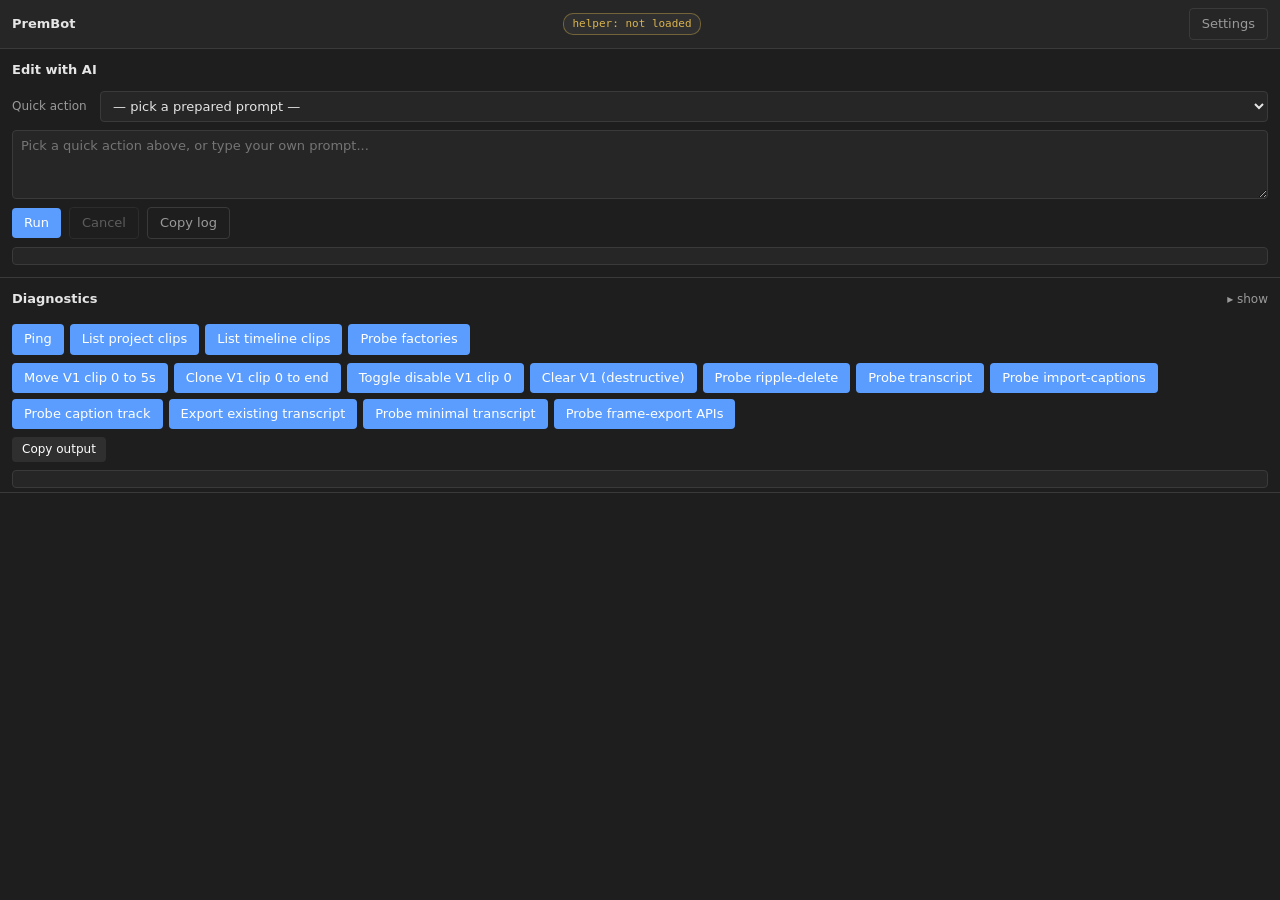
==== uxp/index.html @ 4f437da3 "ui: move frame-export probe to the Diagnostics buttons It's a diagnostic, not an AI prompt - belongs" ====
<!DOCTYPE html>
<html>
<head>
    <meta charset="utf-8">
    <title>PremBot</title>
    <link rel="stylesheet" href="./css/style.css">
</head>
<body>
    <header>
        <div class="brand">PremBot</div>
        <span id="helper-pill" class="pill pill-warn" title="Helper status">
            helper: checking…
        </span>
        <button id="btn-settings" class="ghost">Settings</button>
    </header>

    <section id="settings" class="panel hidden">
        <h3>Settings</h3>
        <label>
            Anthropic API key
            <input id="cfg-key" type="password" placeholder="sk-ant-...">
        </label>
        <label>
            OpenAI API key <span class="muted">(for Whisper transcription)</span>
            <input id="cfg-openai-key" type="password" placeholder="sk-...">
        </label>
        <label>
            Media folder <span class="muted">(where source audio lives - for bulk transcribe)</span>
            <input id="cfg-media-folder" type="text" placeholder="E:\Video">
        </label>
        <label>
            Model
            <select id="cfg-model">
                <option value="claude-sonnet-4-6">claude-sonnet-4-6 (fast)</option>
                <option value="claude-opus-4-7">claude-opus-4-7 (smart)</option>
                <option value="claude-haiku-4-5-20251001">claude-haiku-4-5 (cheap)</option>
            </select>
        </label>
        <div class="row">
            <button id="btn-save-settings">Save</button>
            <span id="settings-status" class="muted"></span>
        </div>
    </section>

    <section class="panel">
        <h3>Edit with AI</h3>
        <div class="row">
            <label class="quick-label">Quick action</label>
            <select id="quick-actions" class="quick-select">
                <option value="">— pick a prepared prompt —</option>
                <option data-prompt="Reverse the order of all clips on V1.">Timeline: Reverse V1 clip order</option>
                <option data-prompt="Shift every clip on V1 forward by 5 seconds.">Timeline: Shift V1 forward 5s</option>
                <option data-prompt="Add a comment marker on the active sequence every 5 seconds for the first 30 seconds.">Timeline: Add markers every 5s (first 30s)</option>
                <option data-prompt="List every clip currently on V1 and tell me their durations.">Timeline: List V1 clip durations</option>
                <option data-prompt="Trim the V1 clip at 0s so its timeline end is 5 seconds.">Trim (helper): Trim V1 clip 0 to 5s</option>
                <option data-prompt="Split the active sequence at 10 seconds, then list the new clip structure on V1.">Trim (helper): Split sequence at 10s</option>
                <option data-prompt="Transcribe every V1 clip using my media folder, then list which clips have transcripts.">Transcript: Bulk transcribe V1</option>
                <option data-prompt="Transcribe V1 and find every filler word ('um', 'uh', 'like', 'you know'), reporting the exact timeline positions.">Transcript: Find filler words on V1</option>
                <option data-prompt="Transcribe V1, then save the transcripts as SRT files imported into the project bin so I can drop them on caption tracks.">Transcript: Auto-caption to bin</option>
                <option data-prompt="Apply a cinematic teal-and-orange color grade to every clip on V1.">Color: Teal &amp; orange grade (all V1)</option>
                <option data-prompt="Grade every V1 clip with a warm golden-hour look at 80% intensity.">Color: Warm golden hour (all V1, 0.8x)</option>
                <option data-prompt="Apply a moody noir grade to the first V1 clip.">Color: Moody noir (first V1 clip)</option>
                <option data-prompt="Grade every V1 clip with a cool cyberpunk look.">Color: Cool cyberpunk (all V1)</option>
                <option data-prompt="Reset Lumetri Color to neutral on every V1 clip (undo prior grading).">Color: Neutral reset (all V1)</option>
                <option data-prompt="Export a frame from the current playhead, look at it, then suggest and apply Lumetri Color parameters that improve the image. Explain your reasoning.">Color: Vision-driven grade (playhead frame)</option>
                <option data-prompt="Use analyze_v1_frames_for_grade to look at every V1 clip, then apply per-shot Lumetri parameters tailored to each clip's lighting and color. Explain the grade for each shot briefly.">Color: Per-shot vision grade (all V1)</option>
                <option data-prompt="Apply the Lumetri Color built-in Look 'Kodak 2393 (by Adobe)' to every V1 clip via set_lumetri_params with the Look property.">Color: Look - Kodak 2393 (all V1)</option>
                <option data-prompt="List the current Lumetri Color parameters on the first V1 clip.">Color: Inspect first V1 clip's grade</option>
            </select>
        </div>
        <textarea id="ai-prompt" rows="3"
            placeholder="Pick a quick action above, or type your own prompt..."></textarea>
        <div class="row">
            <button id="btn-run">Run</button>
            <button id="btn-cancel" class="ghost" disabled>Cancel</button>
            <button id="btn-copy-log" class="ghost">Copy log</button>
            <span id="run-status" class="muted"></span>
        </div>
        <pre id="log" class="log"></pre>
    </section>

    <section class="panel collapsible">
        <div class="row collapse-toggle" id="diag-toggle">
            <h3 style="margin:0">Diagnostics</h3>
            <span id="diag-caret" class="muted">▸ show</span>
        </div>
        <div id="diag-body" class="hidden">
            <div class="actions">
                <button id="btn-ping">Ping</button>
                <button id="btn-project">List project clips</button>
                <button id="btn-sequence">List timeline clips</button>
                <button id="btn-probe">Probe factories</button>
            </div>
            <div class="actions">
                <button id="btn-move">Move V1 clip 0 to 5s</button>
                <button id="btn-clone">Clone V1 clip 0 to end</button>
                <button id="btn-disable">Toggle disable V1 clip 0</button>
                <button id="btn-clear-v1">Clear V1 (destructive)</button>
                <button id="btn-probe-ripple">Probe ripple-delete</button>
                <button id="btn-probe-transcript">Probe transcript</button>
                <button id="btn-probe-import">Probe import-captions</button>
                <button id="btn-probe-caption">Probe caption track</button>
                <button id="btn-probe-export-tx">Export existing transcript</button>
                <button id="btn-probe-min-tx">Probe minimal transcript</button>
                <button id="btn-probe-export">Probe frame-export APIs</button>
            </div>
            <div class="output-bar">
                <button id="btn-copy">Copy output</button>
                <span id="copy-status"></span>
            </div>
            <pre id="output" class="diag-out"></pre>
        </div>
    </section>

    <script src="./index.js"></script>
    <script src="./helper-client.js"></script>
    <script src="./transcripts.js"></script>
    <script src="./agent.js"></script>
    <script src="./ui.js"></script>
</body>
</html>
---- uxp/css/style.css ----
:root {
    --bg: #1e1e1e;
    --bg-2: #262626;
    --bg-3: #2f2f2f;
    --fg: #e5e5e5;
    --fg-dim: #9a9a9a;
    --accent: #5b9dff;
    --border: #3a3a3a;
}
* { box-sizing: border-box; }
html, body {
    margin: 0;
    height: 100%;
    background: var(--bg);
    color: var(--fg);
    font: 13px/1.4 system-ui, -apple-system, sans-serif;
}
body { display: flex; flex-direction: column; }

header {
    display: flex; align-items: center; justify-content: space-between;
    padding: 8px 12px; background: var(--bg-2); border-bottom: 1px solid var(--border);
    gap: 8px;
}
.brand { font-weight: 600; }
button {
    background: var(--accent); color: white; border: 0; border-radius: 4px;
    padding: 6px 12px; cursor: pointer; font: inherit;
}

.tab { display: flex; flex-direction: column; padding: 12px; gap: 8px; }
.actions { display: flex; gap: 6px; flex-wrap: wrap; }
.muted { color: var(--fg-dim); font-size: 12px; margin: 0; }
.output-bar {
    display: flex; align-items: center; gap: 8px;
}
.output-bar button { padding: 4px 10px; font-size: 12px; background: var(--bg-3); }
#copy-status { color: var(--fg-dim); font-size: 11px; }

.diag-out {
    background: var(--bg-2); color: var(--fg-dim); border: 1px solid var(--border);
    border-radius: 4px; padding: 8px; font: 11px/1.4 ui-monospace, monospace;
    max-height: 40vh; overflow: auto; margin: 0; white-space: pre-wrap;
}

.panel {
    padding: 12px; border-bottom: 1px solid var(--border);
    display: flex; flex-direction: column; gap: 8px;
}
.panel.hidden { display: none; }
.panel h3 { margin: 0 0 4px 0; font-size: 13px; font-weight: 600; }

.panel label {
    display: flex; flex-direction: column; gap: 4px;
    font-size: 12px; color: var(--fg-dim);
}
.panel input[type="password"],
.panel input[type="text"],
.panel select,
.panel textarea {
    background: var(--bg-2); color: var(--fg);
    border: 1px solid var(--border); border-radius: 4px;
    padding: 6px 8px; font: inherit;
}
.panel textarea { resize: vertical; min-height: 60px; font-family: inherit; }

.row { display: flex; align-items: center; gap: 8px; }

button.ghost {
    background: transparent; color: var(--fg-dim);
    border: 1px solid var(--border);
}
button:disabled {
    opacity: 0.5; cursor: not-allowed;
}

.log {
    background: var(--bg-2); color: var(--fg-dim); border: 1px solid var(--border);
    border-radius: 4px; padding: 8px; font: 11px/1.5 ui-monospace, monospace;
    max-height: 35vh; overflow: auto; margin: 0; white-space: pre-wrap;
}

/* Quick Actions */
.quick-label { font-size: 12px; color: var(--fg-dim); width: 80px; }
.quick-select {
    flex: 1;
}

/* Helper status pill */
.pill {
    font-size: 11px; font-family: ui-monospace, monospace;
    padding: 2px 8px; border-radius: 10px; line-height: 1.4;
    background: var(--bg-3); color: var(--fg-dim);
    border: 1px solid var(--border);
}
.pill-ok   { color: #6cc24a; border-color: rgba(108, 194, 74, 0.4); }
.pill-warn { color: #d9b34d; border-color: rgba(217, 179, 77, 0.4); }
header { gap: 10px; }

/* Collapsible diagnostics */
.collapse-toggle {
    cursor: pointer; user-select: none;
    display: flex; align-items: center; justify-content: space-between;
}
.collapse-toggle h3 { font-size: 13px; }
#diag-body.hidden { display: none; }
.collapsible { padding-bottom: 4px; }
.collapsible #diag-body {
    display: flex; flex-direction: column; gap: 8px;
    padding-top: 8px;
}
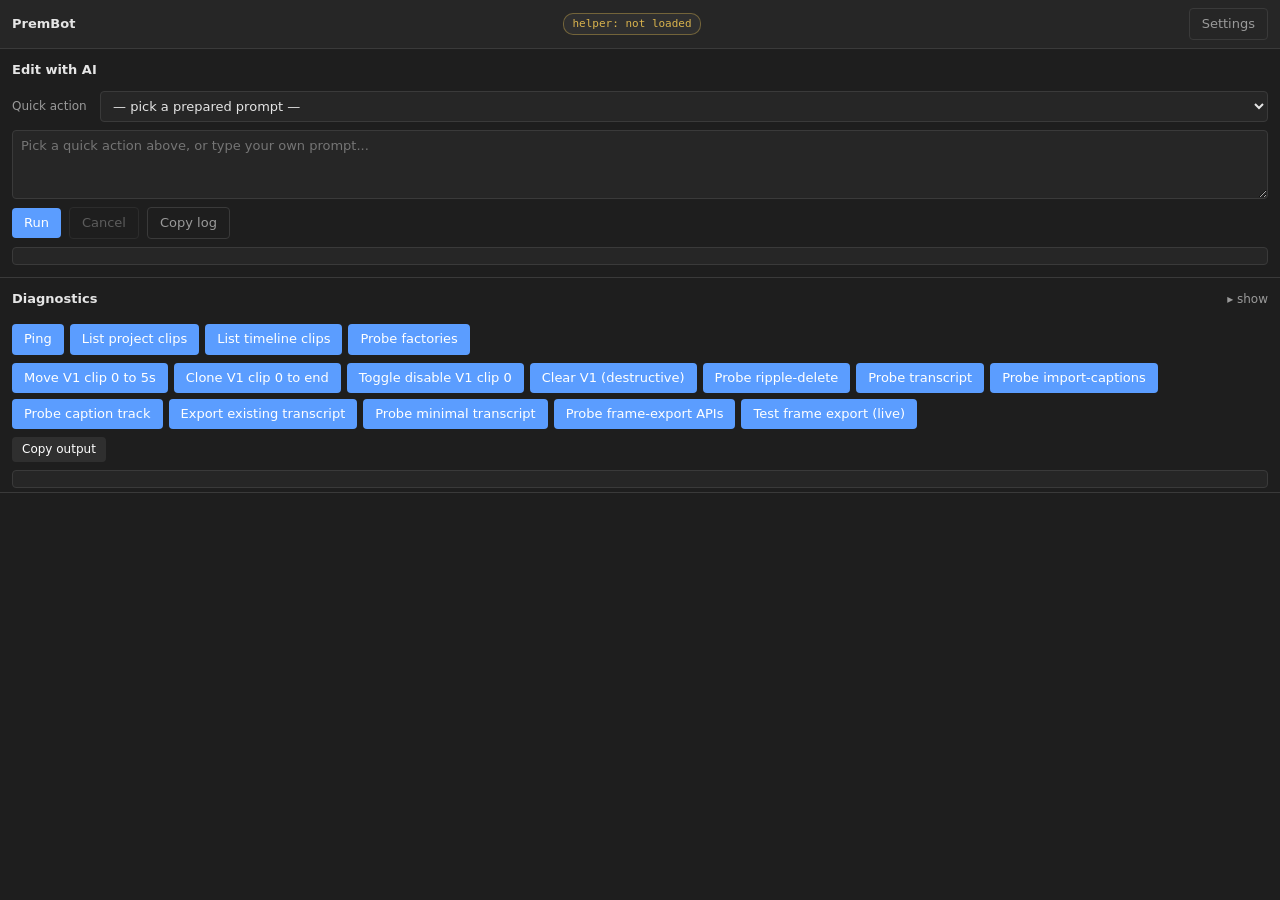
==== commit 7c4f01c3: "diag(color): live frame-export test - call the API and report rc per variant EXPORT_FRAME_RETURNED_F" ====
--- a/uxp/index.html
+++ b/uxp/index.html
@@ -103,6 +103,7 @@
                 <button id="btn-probe-export-tx">Export existing transcript</button>
                 <button id="btn-probe-min-tx">Probe minimal transcript</button>
                 <button id="btn-probe-export">Probe frame-export APIs</button>
+                <button id="btn-probe-export-live">Test frame export (live)</button>
             </div>
             <div class="output-bar">
                 <button id="btn-copy">Copy output</button>
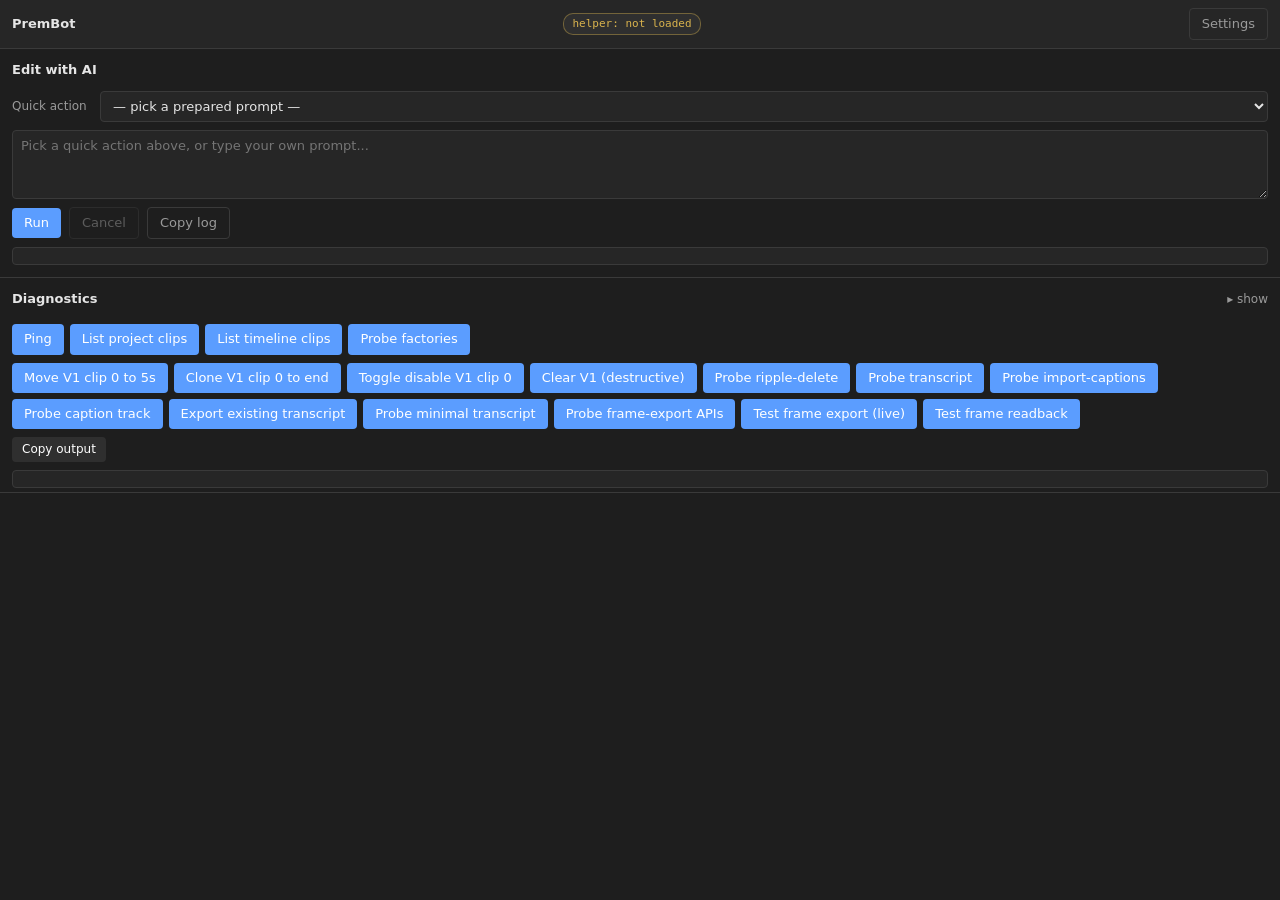
==== commit 5b241a7e: "diag(color): readback probe - which file:// URL format actually reads the bytes Premiere wrote the f" ====
--- a/uxp/index.html
+++ b/uxp/index.html
@@ -104,6 +104,7 @@
                 <button id="btn-probe-min-tx">Probe minimal transcript</button>
                 <button id="btn-probe-export">Probe frame-export APIs</button>
                 <button id="btn-probe-export-live">Test frame export (live)</button>
+                <button id="btn-probe-export-readback">Test frame readback</button>
             </div>
             <div class="output-bar">
                 <button id="btn-copy">Copy output</button>
